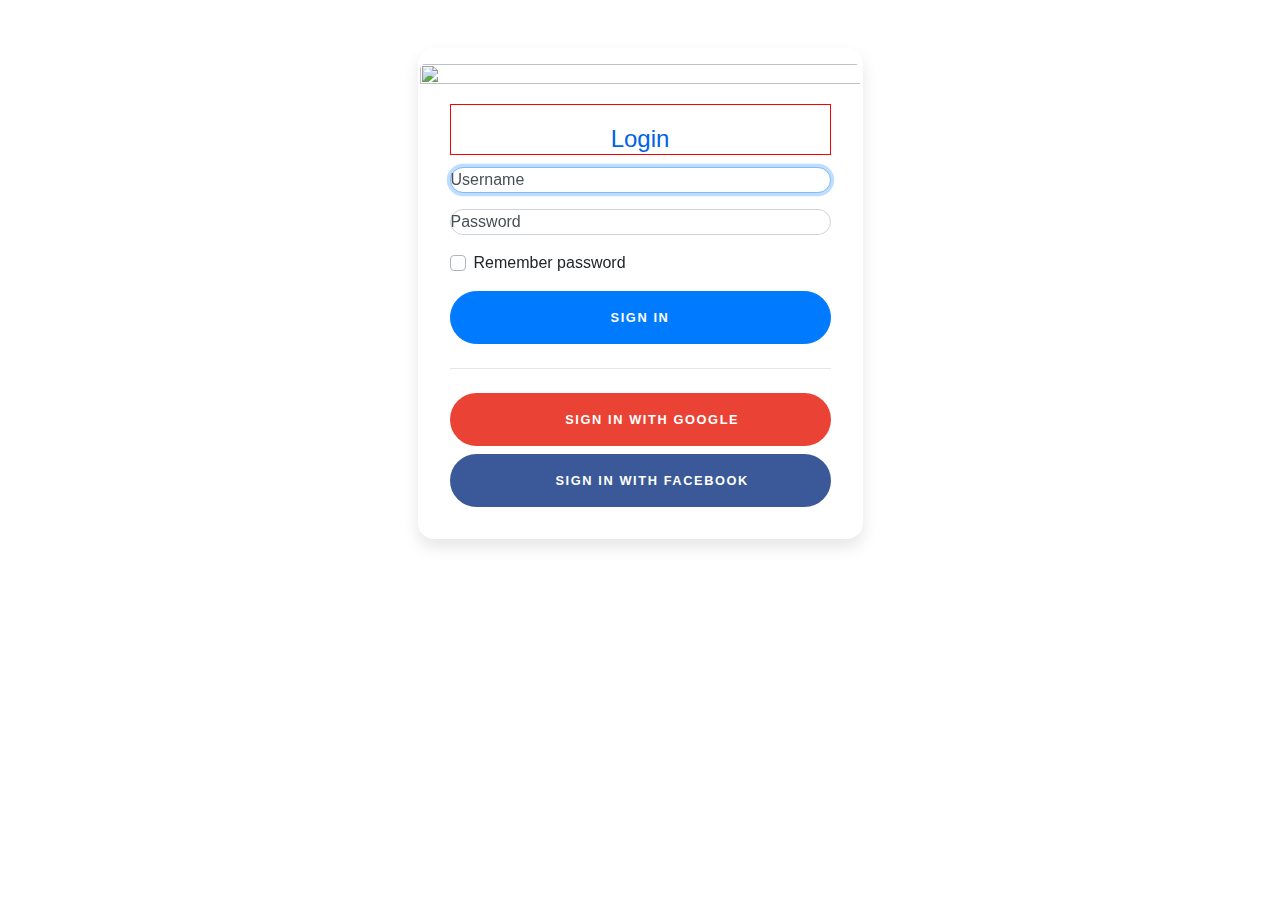
==== login.html @ 866caea4 "Adjusted design to suit the UI design. Worked on the sign up page" ====
<!DOCTYPE html>
<html lang="en">
<head>
    <meta charset="UTF-8">
    <meta name="viewport" content="width=device-width, initial-scale=1.0">
    <meta http-equiv="X-UA-Compatible" content="ie=edge">
    <title>Login</title>
    <link rel="stylesheet" href="https://stackpath.bootstrapcdn.com/bootstrap/4.3.1/css/bootstrap.min.css" integrity="sha384-ggOyR0iXCbMQv3Xipma34MD+dH/1fQ784/j6cY/iJTQUOhcWr7x9JvoRxT2MZw1T" crossorigin="anonymous">
    <link rel="stylesheet" href="css/style.css">
    <link rel="stylesheet" href="https://cdnjs.cloudflare.com/ajax/libs/font-awesome/4.7.0/css/font-awesome.min.css">
<body>
    
<!-- This is the Login Form -->

  <div class="container">
    <div class="row">
      <div class="col-sm-9 col-md-7 col-lg-5 mx-auto">
        <div class="card card-signin my-5">
          <div class="card-body">
             <img src="img/desk.jpg">
            <h5 class="card-title text-center">Login</h5>
            <form class="form-signin">
              <div class="form-label-group">
                <input type="username" id="inputUsername" class="form-control" placeholder="Username" required autofocus>
                <label for="inputUsername">Username</label>
              </div>

              <div class="form-label-group">
                <input type="password" id="inputPassword" class="form-control" placeholder="Password" required>
                <label for="inputPassword">Password</label>
              </div>

              <div class="custom-control custom-checkbox mb-3">
                <input type="checkbox" class="custom-control-input" id="customCheck1">
                <label class="custom-control-label" for="customCheck1">Remember password</label>
              </div>
              <button class="btn btn-lg btn-primary btn-block text-uppercase" type="submit">Sign in</button>
              <hr class="my-4">
              <button class="btn btn-lg btn-google btn-block text-uppercase" type="submit" href="www.facebook.com"><i class="fab fa-google mr-2"></i> Sign in with Google</button>
              <button class="btn btn-lg btn-facebook btn-block text-uppercase" type="submit"><i class="fab fa-facebook-f mr-2"></i> Sign in with Facebook</button>
            </form>
          </div>
        </div>
      </div>
    </div>
  </div>
</body>
</html>
---- css/style.css ----
/* :root {
  --input-padding-x: 1.5rem;
  --input-padding-y: .75rem;
  background-color: white;
} */
  
body {
  background-color: #fff;
  font-family: -apple-system, BlinkMacSystemFont, 'Libre Franklin', 'Segoe UI', Roboto, Oxygen, Ubuntu, Cantarell, 'Open Sans', 'Helvetica Neue', sans-serif
  /* background: linear-gradient(to right, #0062E6, #33AEFF); */
}

  /* for second html*/
img{
  width: 115.7%;
  height: 10%;
  margin-top: -31px;
  margin-left: -30px;
  padding: 0px;
  border-radius: 5px;
}

/* removed card to suit design content */

.card-title{
  color: #0062E6;
  font-size: 10em;
  border: 1px solid red;
}

.card-signin {
  border: 0;
  border-radius: 1rem;
  box-shadow: 0 0.5rem 1rem 0 rgba(0, 0, 0, 0.1);
}

.card-signin .card-title {
  font-weight: 300;
  font-size: 1.5rem;
  padding-top: 20px;
}

.card-signin .card-body {
  padding: 2rem;
}

.form-signup{
  width: 100%;
  border: 1px solid blue;
}

/* for sign in */

.form-signin {
  width: 100%;
  /* border: 1px solid red; */
}

/* added different styling */
/* sign up styling starts here */

.form-wrapper{
  display: flex;
  border: 1px solid black;
  width: 100%;
  height: 1000px;
}

.col-wrapper{
  height: 1000px;
  margin: 0 auto;
  display: flex;
  justify-content: center;
  align-items: center;

}

.header-content{
  width: 100%;
  background: #B10DC9;
  height: 200px;
  display: flex;
  justify-content: center;
  align-items: center;
  color: #fff;
  text-transform: uppercase;
  border-radius: 20px 20px 0 0;
}

.form-section{
  width: 80%;
  margin: 0 auto;
}

.new-form{
  padding: 50px 0;
  width: 100%;
  border: 1px solid #000;
  border-radius: 0 0 20px 20px;
  display: flex;
  flex-direction: column;
  justify-content: center;
}

input[type="text"], [type="password"]{
  width: 100%;
  height: 100%;
}

.form-checkbox{
  width: 100%;
  display: flex;
  justify-content: flex-end;
}

.form-checkbox-inner{
  width: 65%;
}

.sign-up-btn{
  background: #B10DC9;
  margin: 0 auto;
  border-radius: 50px;
  border: none;
}

.link-to-login{
  color: #B10DC9;
}

/* signup styling stops here */






.form-signin .btn {
  font-size: 80%;
  border-radius: 5rem;
  letter-spacing: .1rem;
  font-weight: bold;
  padding: 1rem;
  transition: all 0.2s;
}

.form-label-group {
  position: relative;
  margin-bottom: 1rem;
}

.form-label-group input {
  height: auto;
  border-radius: 2rem;
}

.form-label-group>input,
.form-label-group>label {
  padding: var(--input-padding-y) var(--input-padding-x);
}

.form-label-group>label {
  position: absolute;
  top: 0;
  left: 0;
  display: block;
  width: 100%;
  margin-bottom: 0;
  /* Override default `<label>` margin */
  line-height: 1.5;
  color: #495057;
  border: 1px solid transparent;
  border-radius: .25rem;
  transition: all .1s ease-in-out;
}

.form-label-group input::-webkit-input-placeholder {
  color: transparent;
}

.form-label-group input:-ms-input-placeholder {
  color: transparent;
}

.form-label-group input::-ms-input-placeholder {
  color: transparent;
}

.form-label-group input::-moz-placeholder {
  color: transparent;
}

.form-label-group input::placeholder {
  color: transparent;
}

.form-label-group input:not(:placeholder-shown) {
  padding-top: calc(var(--input-padding-y) + var(--input-padding-y) * (2 / 3));
  padding-bottom: calc(var(--input-padding-y) / 3);
}

.form-label-group input:not(:placeholder-shown)~label {
  padding-top: calc(var(--input-padding-y) / 3);
  padding-bottom: calc(var(--input-padding-y) / 3);
  font-size: 12px;
  color: #777;
}

.btn-google {
  color: white;
  background-color: #ea4335;
}
  button:hover {
    transform: scale(1.1);
    box-shadow: 4px 4px 4px gray;
}

.btn-facebook {
  color: white;
  background-color: #3b5998;
}
p {
  text-align: center;
  margin-top: -10px;
}

a{
  text-decoration: none;
  color: blue;
}

/* Fallback for Edge
-------------------------------------------------- */

@supports (-ms-ime-align: auto) {
  .form-label-group>label {
    display: none;
  }
  .form-label-group input::-ms-input-placeholder {
    color: #777;
  }
}

/* Fallback for IE
-------------------------------------------------- */

@media all and (-ms-high-contrast: none),
(-ms-high-contrast: active) {
  .form-label-group>label {
    display: none;
  }
  .form-label-group input:-ms-input-placeholder {
    color: #777;
  }
}
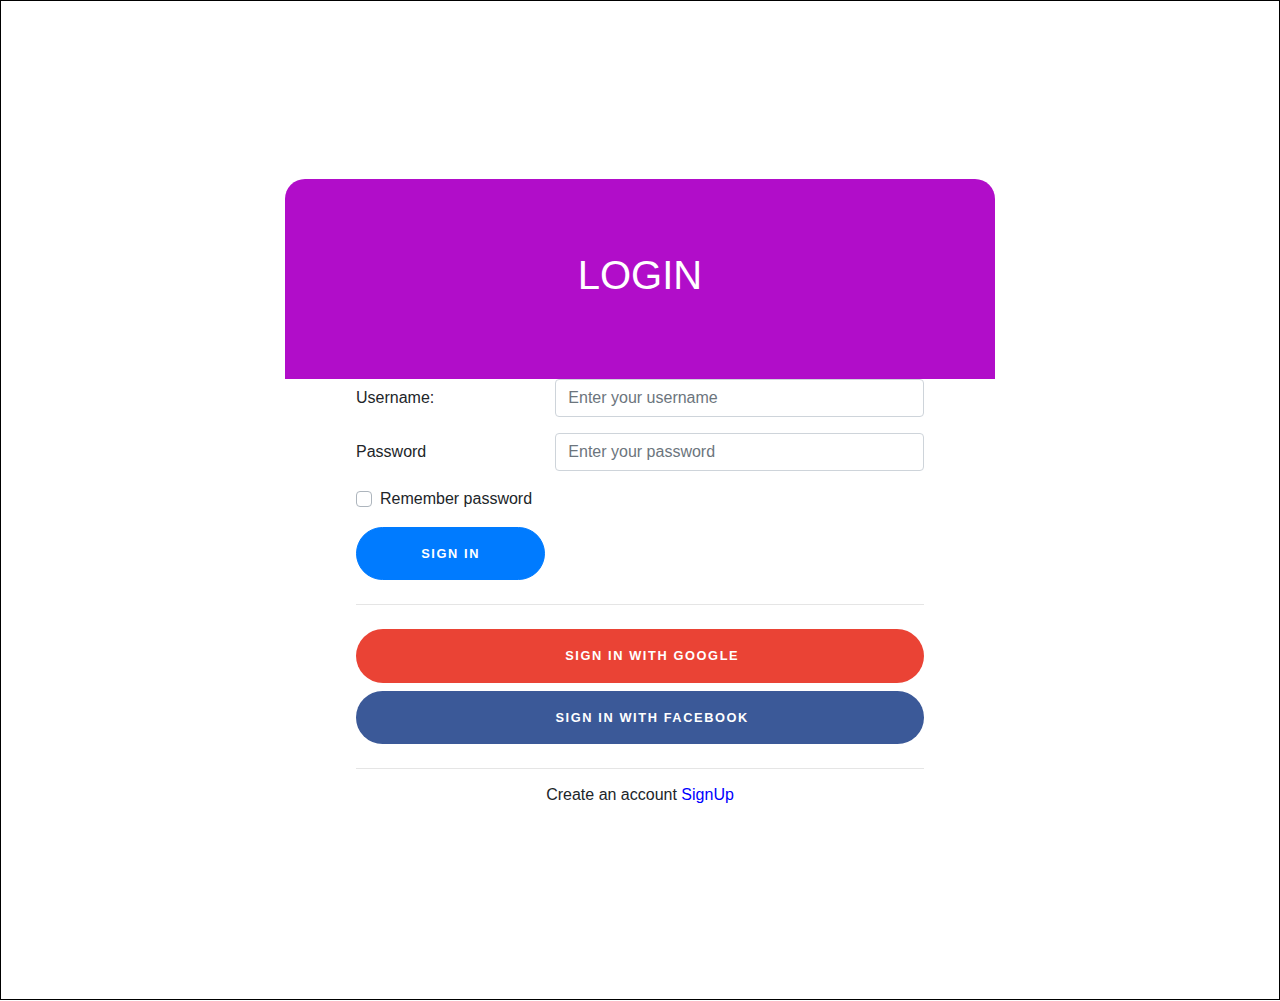
==== commit d8283933: "Merge pull request #1 from hngi/latest-branch" ====
--- a/login.html
+++ b/login.html
@@ -10,39 +10,61 @@
     <link rel="stylesheet" href="https://cdnjs.cloudflare.com/ajax/libs/font-awesome/4.7.0/css/font-awesome.min.css">
 <body>
     
-<!-- This is the Login Form -->
+   <!-- This is the LOGIN Form -->
 
-  <div class="container">
-    <div class="row">
-      <div class="col-sm-9 col-md-7 col-lg-5 mx-auto">
-        <div class="card card-signin my-5">
-          <div class="card-body">
-             <img src="img/desk.jpg">
-            <h5 class="card-title text-center">Login</h5>
-            <form class="form-signin">
-              <div class="form-label-group">
-                <input type="username" id="inputUsername" class="form-control" placeholder="Username" required autofocus>
-                <label for="inputUsername">Username</label>
-              </div>
+   <section class="form-wrapper">
+    <div class="container">
+        <div class="row">
+            <div class="col-sm col-md col-lg col-wrapper">
+                <!-- <img src="img/desk.jpg"> -->
+                <section class=" col-sm-12 col-md-8 col-lg-8 form-section">
+                    <header class="header-content">
+                        <h1>Login</h1>
+                    </header>
 
-              <div class="form-label-group">
-                <input type="password" id="inputPassword" class="form-control" placeholder="Password" required>
-                <label for="inputPassword">Password</label>
-              </div>
+                    <!--  form -->
+                    <form class="form-signin" method="POST">
+                        <section class="form-section">
 
-              <div class="custom-control custom-checkbox mb-3">
-                <input type="checkbox" class="custom-control-input" id="customCheck1">
-                <label class="custom-control-label" for="customCheck1">Remember password</label>
-              </div>
-              <button class="btn btn-lg btn-primary btn-block text-uppercase" type="submit">Sign in</button>
-              <hr class="my-4">
-              <button class="btn btn-lg btn-google btn-block text-uppercase" type="submit" href="www.facebook.com"><i class="fab fa-google mr-2"></i> Sign in with Google</button>
-              <button class="btn btn-lg btn-facebook btn-block text-uppercase" type="submit"><i class="fab fa-facebook-f mr-2"></i> Sign in with Facebook</button>
-            </form>
-          </div>
+                            <div class="form-group row">
+                                <label for="staticEmail" class="col-sm-4 col-md-4 col-lg-4 col-form-label"> Username:</label>
+                                <div class="col-sm-8 col-md-8 col-lg-8">
+                                    <input type="text" class="form-control" id="staticEmail" placeholder="Enter your username">
+                                </div>
+                            </div>
+
+                            <div class="form-group row">
+                                <label for="inputPassword" class="col-sm-4 col-md-4 col-lg-4 col-form-label">Password</label>
+                                <div class="col-sm-8 col-md-8 col-lg-8">
+                                <input type="password" class="form-control" id="inputPassword" placeholder="Enter your password">
+                                </div>
+                            </div>
+
+                            
+                            <div class="custom-control custom-checkbox mb-3">
+                                <input type="checkbox" class="custom-control-input" id="customCheck1">
+                                <label class="custom-control-label" for="customCheck1">Remember password</label>
+                              </div>
+                              <button class="sign-in-btn btn btn-lg btn-primary btn-block text-uppercase col-sm-12 col-md-4" type="submit">
+                                Sign in
+                            </button>
+                              <hr class="my-4">
+                              <button class="btn btn-lg btn-google btn-block text-uppercase" type="submit" ><i class="fab fa-google mr-2"></i> Sign in with Google</button>
+                              <button class="btn btn-lg btn-facebook btn-block text-uppercase" type="submit"><i class="fab fa-facebook-f mr-2"></i> Sign in with Facebook</button>
+                            <hr class="my-4">
+                            <p>Create an account <a href="signup.html" class="link-to-signup">SignUp</a></p>
+                        </section> <!--form section-->
+                    </form> <!--form-->
+                </section>
+            </div> <!--col-wrapper-->
         </div>
-      </div>
     </div>
-  </div>
+</section>
+
+<!-- Bootstrap Javascript -->
+
+<script src="https://code.jquery.com/jquery-3.3.1.slim.min.js" integrity="sha384-q8i/X+965DzO0rT7abK41JStQIAqVgRVzpbzo5smXKp4YfRvH+8abtTE1Pi6jizo" crossorigin="anonymous"></script>
+<script src="https://cdnjs.cloudflare.com/ajax/libs/popper.js/1.14.7/umd/popper.min.js" integrity="sha384-UO2eT0CpHqdSJQ6hJty5KVphtPhzWj9WO1clHTMGa3JDZwrnQq4sF86dIHNDz0W1" crossorigin="anonymous"></script>
+<script src="https://stackpath.bootstrapcdn.com/bootstrap/4.3.1/js/bootstrap.min.js" integrity="sha384-JjSmVgyd0p3pXB1rRibZUAYoIIy6OrQ6VrjIEaFf/nJGzIxFDsf4x0xIM+B07jRM" crossorigin="anonymous"></script>
 </body>
 </html>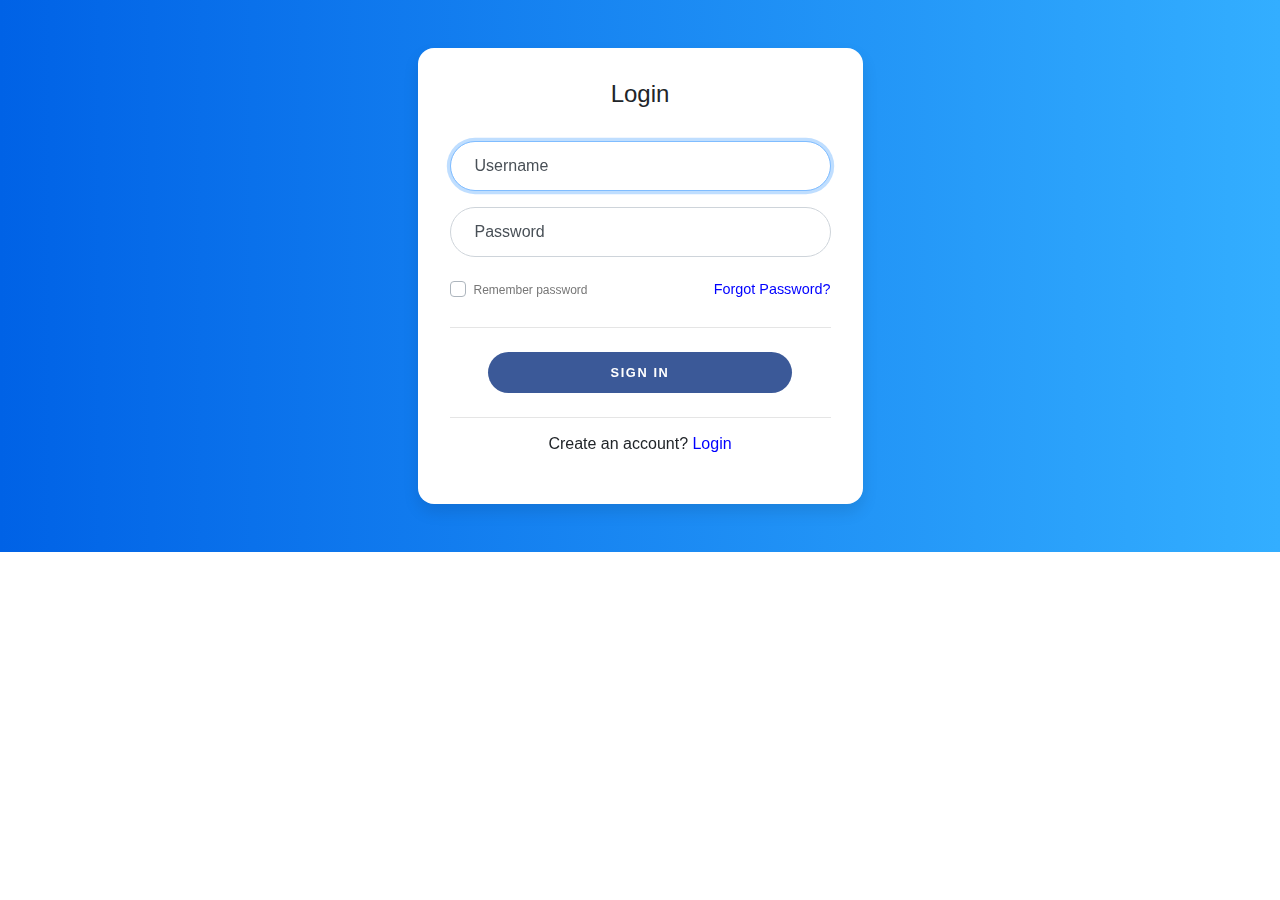
==== commit 9fe59ba7: "Updated the styling" ====
--- a/login.html
+++ b/login.html
@@ -4,67 +4,96 @@
     <meta charset="UTF-8">
     <meta name="viewport" content="width=device-width, initial-scale=1.0">
     <meta http-equiv="X-UA-Compatible" content="ie=edge">
-    <title>Login</title>
+    <title>Team-Alien | Login Page</title>
+    <!-- Bootstrap -->
     <link rel="stylesheet" href="https://stackpath.bootstrapcdn.com/bootstrap/4.3.1/css/bootstrap.min.css" integrity="sha384-ggOyR0iXCbMQv3Xipma34MD+dH/1fQ784/j6cY/iJTQUOhcWr7x9JvoRxT2MZw1T" crossorigin="anonymous">
+    
+    <!-- Custom CSS -->
     <link rel="stylesheet" href="css/style.css">
+
+    <!-- font awesome -->
     <link rel="stylesheet" href="https://cdnjs.cloudflare.com/ajax/libs/font-awesome/4.7.0/css/font-awesome.min.css">
 <body>
     
    <!-- This is the LOGIN Form -->
 
-   <section class="form-wrapper">
-    <div class="container">
-        <div class="row">
-            <div class="col-sm col-md col-lg col-wrapper">
-                <!-- <img src="img/desk.jpg"> -->
-                <section class=" col-sm-12 col-md-8 col-lg-8 form-section">
-                    <header class="header-content">
-                        <h1>Login</h1>
-                    </header>
+   <div class="container">
+      <div class="row">
+        <div class="col-sm-9 col-md-7 col-lg-5 mx-auto">
+          <div class="card card-signin my-5">
+            <div class="card-body">
 
                     <!--  form -->
-                    <form class="form-signin" method="POST">
-                        <section class="form-section">
+                    <h5 class="card-title text-center">Login</h5>
+                    <form class="form-signin needs-validation" novalidate>
+                      <div class="form-label-group">
+                        <input type="username" id="inputUsername" class="form-control" placeholder="Username" required autofocus>
+                        <label for="inputUsername">Username</label>
+                     
+                        <div class="invalid-feedback"> <!--form validation-->
+                          <!-- Please choose a username. -->
+                         </div>
+                         </div>
+                     
 
-                            <div class="form-group row">
-                                <label for="staticEmail" class="col-sm-4 col-md-4 col-lg-4 col-form-label"> Username:</label>
-                                <div class="col-sm-8 col-md-8 col-lg-8">
-                                    <input type="text" class="form-control" id="staticEmail" placeholder="Enter your username">
-                                </div>
-                            </div>
-
-                            <div class="form-group row">
-                                <label for="inputPassword" class="col-sm-4 col-md-4 col-lg-4 col-form-label">Password</label>
-                                <div class="col-sm-8 col-md-8 col-lg-8">
-                                <input type="password" class="form-control" id="inputPassword" placeholder="Enter your password">
-                                </div>
-                            </div>
+                      <div class="form-label-group">
+                          <input type="password" id="inputPassword" class="form-control" placeholder="Password" required>
+                          <label for="inputPassword">Password</label>
+                        
+                                <div class="invalid-feedback">
+                                    <!--  Please enter your password. -->
+                                    </div>
+                          
 
                             
-                            <div class="custom-control custom-checkbox mb-3">
-                                <input type="checkbox" class="custom-control-input" id="customCheck1">
-                                <label class="custom-control-label" for="customCheck1">Remember password</label>
+                                    <div class="custom-control remember_pwd custom-checkbox mb-3">
+                                        <input type="checkbox" class="custom-control-input" id="customCheck1">
+                                        <label class="custom-control-label" for="customCheck1">Remember password</label>
+                                      </div>
+                        
+                                      <div class="forgot_password">
+                                        <a href="#"><label for="forgot_passowrd">Forgot Password?</label></a>
+                                      </div>
+                        
+                                      <hr class="my-4">
+                                      
+                                      <button class="sign-in-btn btn btn-lg btn-primary btn-block text-uppercase" type="submit">Sign in</button>
+                                      
+                                      <hr class="my-4">
+                                      <p>Create an account? <a href="signup.html" class="link-to-signup">Login</a></p>
+                                      
+                                    </form>
+                        
+                         <!-- Bootstrap Javascript -->
+                        <script src="https://code.jquery.com/jquery-3.3.1.slim.min.js" integrity="sha384-q8i/X+965DzO0rT7abK41JStQIAqVgRVzpbzo5smXKp4YfRvH+8abtTE1Pi6jizo" crossorigin="anonymous"></script>
+                        <script src="https://cdnjs.cloudflare.com/ajax/libs/popper.js/1.14.7/umd/popper.min.js" integrity="sha384-UO2eT0CpHqdSJQ6hJty5KVphtPhzWj9WO1clHTMGa3JDZwrnQq4sF86dIHNDz0W1" crossorigin="anonymous"></script>
+                        <script src="https://stackpath.bootstrapcdn.com/bootstrap/4.3.1/js/bootstrap.min.js" integrity="sha384-JjSmVgyd0p3pXB1rRibZUAYoIIy6OrQ6VrjIEaFf/nJGzIxFDsf4x0xIM+B07jRM" crossorigin="anonymous"></script>
+                        
+                     <script>
+                         (function() {
+                                     'use strict';
+                                       window.addEventListener('load', function() {
+                                       // Fetch all the forms we want to apply custom Bootstrap validation styles to
+                                       var forms = document.getElementsByClassName('needs-validation');
+                                         // Loop over them and prevent submission
+                                       var validation = Array.prototype.filter.call(forms, function(form) {
+                                       form.addEventListener('submit', function(event) {
+                                       if (form.checkValidity() === false) {
+                                              event.preventDefault();
+                                              event.stopPropagation();
+                                                }
+                                                form.classList.add('was-validated');
+                                              }, false);
+                                            });
+                                          }, false);
+                                        })();
+                                        </script>
+                                    
+                                    
+                                  </div>
+                                </div>
                               </div>
-                              <button class="sign-in-btn btn btn-lg btn-primary btn-block text-uppercase col-sm-12 col-md-4" type="submit">
-                                Sign in
-                            </button>
-                              <hr class="my-4">
-                              <button class="btn btn-lg btn-google btn-block text-uppercase" type="submit" ><i class="fab fa-google mr-2"></i> Sign in with Google</button>
-                              <button class="btn btn-lg btn-facebook btn-block text-uppercase" type="submit"><i class="fab fa-facebook-f mr-2"></i> Sign in with Facebook</button>
-                            <hr class="my-4">
-                            <p>Create an account <a href="signup.html" class="link-to-signup">SignUp</a></p>
-                        </section> <!--form section-->
-                    </form> <!--form-->
-                </section>
-            </div> <!--col-wrapper-->
-        </div>
-    </div>
-</section>
-
-<!-- Bootstrap Javascript -->
-
-<script src="https://code.jquery.com/jquery-3.3.1.slim.min.js" integrity="sha384-q8i/X+965DzO0rT7abK41JStQIAqVgRVzpbzo5smXKp4YfRvH+8abtTE1Pi6jizo" crossorigin="anonymous"></script>
-<script src="https://cdnjs.cloudflare.com/ajax/libs/popper.js/1.14.7/umd/popper.min.js" integrity="sha384-UO2eT0CpHqdSJQ6hJty5KVphtPhzWj9WO1clHTMGa3JDZwrnQq4sF86dIHNDz0W1" crossorigin="anonymous"></script>
-<script src="https://stackpath.bootstrapcdn.com/bootstrap/4.3.1/js/bootstrap.min.js" integrity="sha384-JjSmVgyd0p3pXB1rRibZUAYoIIy6OrQ6VrjIEaFf/nJGzIxFDsf4x0xIM+B07jRM" crossorigin="anonymous"></script>
-</body>
-</html>+                            </div>
+                          </div>
+                        </body
+                        </html>--- a/css/style.css
+++ b/css/style.css
@@ -1,33 +1,16 @@
-/* :root {
+:root {
   --input-padding-x: 1.5rem;
   --input-padding-y: .75rem;
   background-color: white;
-} */
-  
-body {
-  background-color: #fff;
-  font-family: -apple-system, BlinkMacSystemFont, 'Libre Franklin', 'Segoe UI', Roboto, Oxygen, Ubuntu, Cantarell, 'Open Sans', 'Helvetica Neue', sans-serif
-  /* background: linear-gradient(to right, #0062E6, #33AEFF); */
 }
 
-  /* for second html*/
-img{
-  width: 115.7%;
-  height: 10%;
-  margin-top: -31px;
-  margin-left: -30px;
-  padding: 0px;
-  border-radius: 5px;
+body {
+  background-color: white;
+  background: white;
+  background: linear-gradient(to right, #0062E6, #33AEFF);
 }
 
-/* removed card to suit design content */
-
-.card-title{
-  color: #0062E6;
-  font-size: 10em;
-  border: 1px solid red;
-}
-
+/* signin styling starts here */
 .card-signin {
   border: 0;
   border-radius: 1rem;
@@ -35,114 +18,39 @@
 }
 
 .card-signin .card-title {
+  margin-bottom: 2rem;
   font-weight: 300;
   font-size: 1.5rem;
-  padding-top: 20px;
 }
 
 .card-signin .card-body {
   padding: 2rem;
 }
 
-.form-signup{
+.form-signin {
   width: 100%;
-  border: 1px solid blue;
 }
 
-/* for sign in */
-
-.form-signin {
-  width: 100%;
-  /* border: 1px solid red; */
+.form-signin .btn {
+  font-size: 80%;
+  width: 70%;
+  border-radius: 5rem;
+  letter-spacing: .1rem;
+  font-weight: bold;
+  padding: 0.7rem;
+  transition: all 0.2s;
 }
 
-/* added different styling */
-/* sign up styling starts here */
-
-.form-wrapper{
-  display: flex;
-  border: 1px solid black;
-  width: 100%;
-  height: 1000px;
-}
-
-.col-wrapper{
-  height: 1000px;
-  margin: 0 auto;
-  display: flex;
-  justify-content: center;
-  align-items: center;
-
-}
-
-.header-content{
-  width: 100%;
-  background: #B10DC9;
-  height: 200px;
-  display: flex;
-  justify-content: center;
-  align-items: center;
-  color: #fff;
-  text-transform: uppercase;
-  border-radius: 20px 20px 0 0;
-}
-
-.form-section{
-  width: 80%;
-  margin: 0 auto;
-}
-
-.new-form{
-  padding: 50px 0;
-  width: 100%;
-  border: 1px solid #000;
-  border-radius: 0 0 20px 20px;
-  display: flex;
-  flex-direction: column;
-  justify-content: center;
-}
-
-input[type="text"], [type="password"]{
-  width: 100%;
-  height: 100%;
-}
-
-.form-checkbox{
-  width: 100%;
-  display: flex;
-  justify-content: flex-end;
-}
-
-.form-checkbox-inner{
-  width: 65%;
-}
-
-.sign-up-btn{
-  background: #B10DC9;
+.sign-in-btn {
+  background: #3b5998;
   margin: 0 auto;
   border-radius: 50px;
   border: none;
-}
+  }
 
-.link-to-login{
-  color: #B10DC9;
-}
+/* signin styling stops here */
 
-/* signup styling stops here */
-
-
-
-
-
-
-.form-signin .btn {
-  font-size: 80%;
-  border-radius: 5rem;
-  letter-spacing: .1rem;
-  font-weight: bold;
-  padding: 1rem;
-  transition: all 0.2s;
-}
+/* form styling starts here */
 
 .form-label-group {
   position: relative;
@@ -206,28 +114,55 @@
   color: #777;
 }
 
-.btn-google {
-  color: white;
-  background-color: #ea4335;
-}
-  button:hover {
-    transform: scale(1.1);
-    box-shadow: 4px 4px 4px gray;
+/* form styling stops here */
+
+/* signup styling starts here */
+.form-signup {
+  width: 100%;
 }
 
-.btn-facebook {
-  color: white;
-  background-color: #3b5998;
+.remember_pwd {
+  font-size: 0.9em;
 }
+
+.forgot_password{
+  /* display: inline-block; */
+  float: right;
+  margin-top: -40px;
+  font-size: 0.9em;
+}
+
+.custom-control {
+  margin-top: 20px;
+}
+
+
+
+.sign-up-btn {
+  width: 100%;
+  min-width: 80%;
+  max-width: 100%;
+  margin-left: 37px;
+  }
+
+
 p {
   text-align: center;
   margin-top: -10px;
+}
+
+[type=submit] {
+  width: 100%;
+  min-width: 80%;
+  max-width: 100%;
 }
 
 a{
   text-decoration: none;
   color: blue;
 }
+
+/* signup styling stops here */
 
 /* Fallback for Edge
 -------------------------------------------------- */
